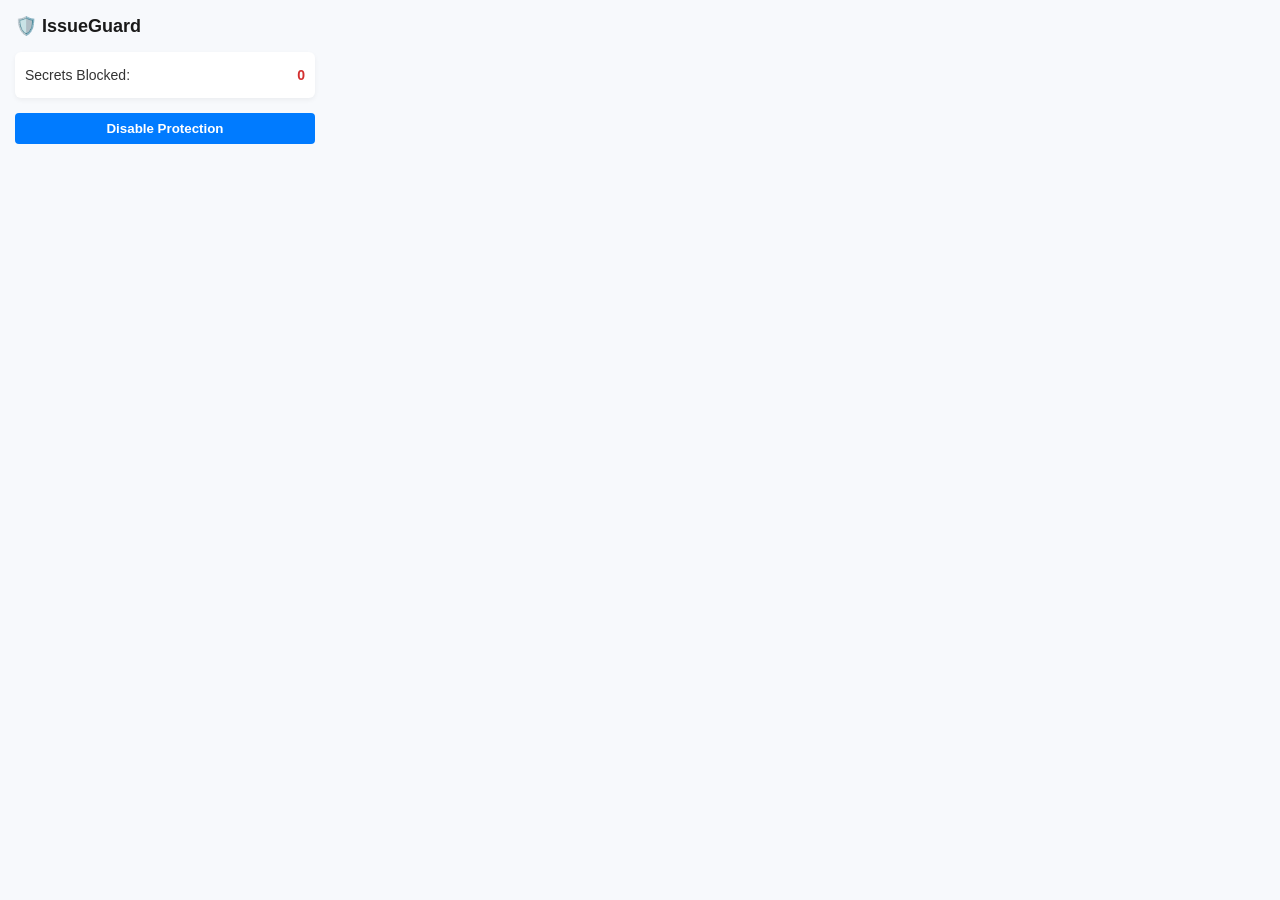
==== extension/popup.html @ a43eaff6 "add files" ====
<!DOCTYPE html>
<html>
<head>
  <meta charset="UTF-8">
  <title>IssueGuard</title>
  <style>
    body { font-family: 'Segoe UI', Tahoma, Geneva, Verdana, sans-serif; width: 300px; margin: 0; padding: 15px; background-color: #f7f9fc; color: #333; }
    h2 { margin-top: 0; font-size: 18px; color: #1a1a1a; display: flex; align-items: center; gap: 8px; }
    .status { padding: 10px; border-radius: 6px; background: white; box-shadow: 0 2px 5px rgba(0,0,0,0.05); margin-bottom: 15px; }
    .stat { display: flex; justify-content: space-between; margin: 5px 0; font-size: 14px; }
    .stat span.bold { font-weight: bold; color: #d32f2f; }
    .toggle { display: flex; align-items: center; justify-content: space-between; }
    button { background: #007bff; color: white; border: none; padding: 8px 12px; border-radius: 4px; cursor: pointer; font-weight: bold; width: 100%; transition: background 0.2s; }
    button:hover { background: #0056b3; }
    button.disabled { background: #6c757d; }
  </style>
</head>
<body>
  <h2>🛡️ IssueGuard</h2>
  <div class="status">
    <div class="stat">Secrets Blocked: <span class="bold" id="blocked-count">0</span></div>
  </div>
  <div class="toggle">
    <button id="toggle-btn">Disable Protection</button>
  </div>
  <script src="popup.js"></script>
</body>
</html>
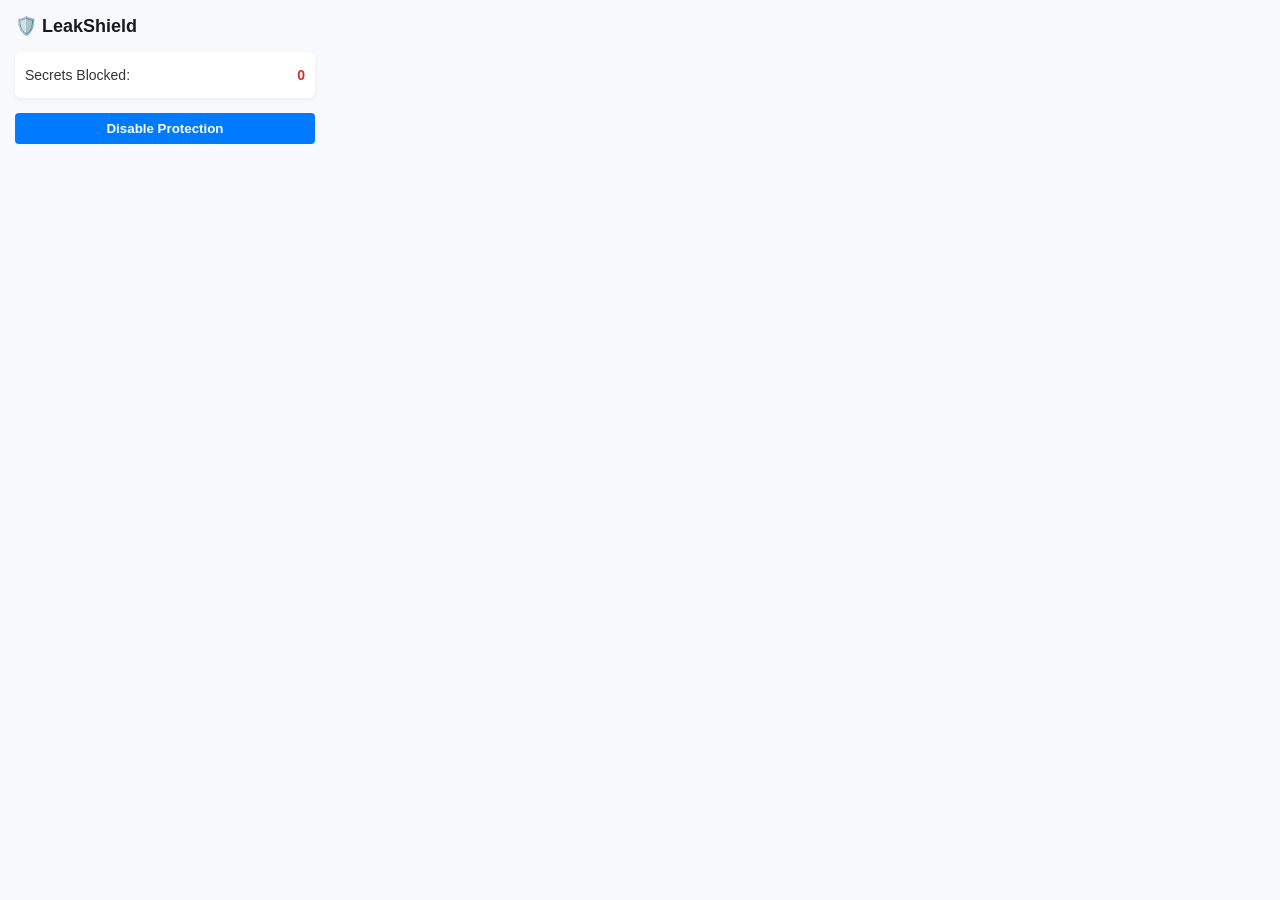
==== commit ce2293fc: "Rename IssueGuard to LeakShield in popup.html" ====
--- a/extension/popup.html
+++ b/extension/popup.html
@@ -2,7 +2,7 @@
 <html>
 <head>
   <meta charset="UTF-8">
-  <title>IssueGuard</title>
+  <title>LeakShield</title>
   <style>
     body { font-family: 'Segoe UI', Tahoma, Geneva, Verdana, sans-serif; width: 300px; margin: 0; padding: 15px; background-color: #f7f9fc; color: #333; }
     h2 { margin-top: 0; font-size: 18px; color: #1a1a1a; display: flex; align-items: center; gap: 8px; }
@@ -16,7 +16,7 @@
   </style>
 </head>
 <body>
-  <h2>🛡️ IssueGuard</h2>
+  <h2>🛡️ LeakShield</h2>
   <div class="status">
     <div class="stat">Secrets Blocked: <span class="bold" id="blocked-count">0</span></div>
   </div>
